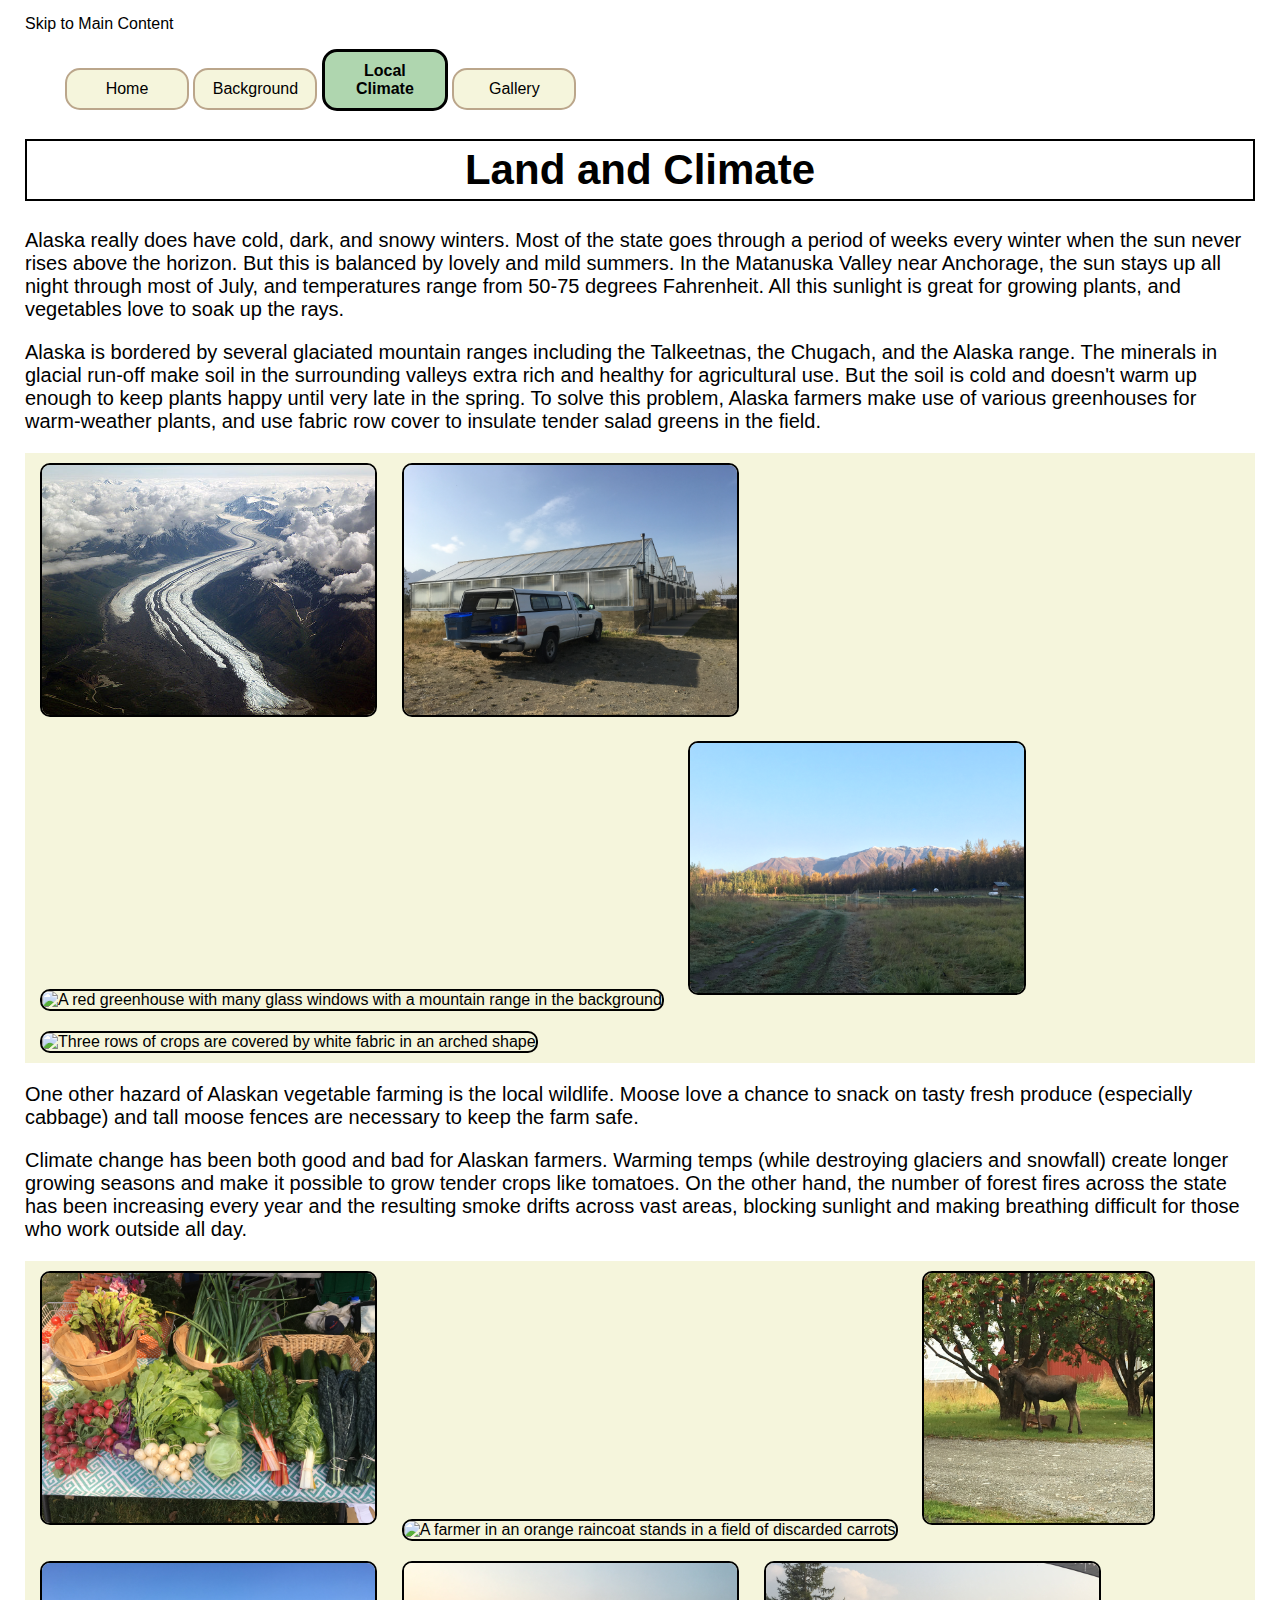
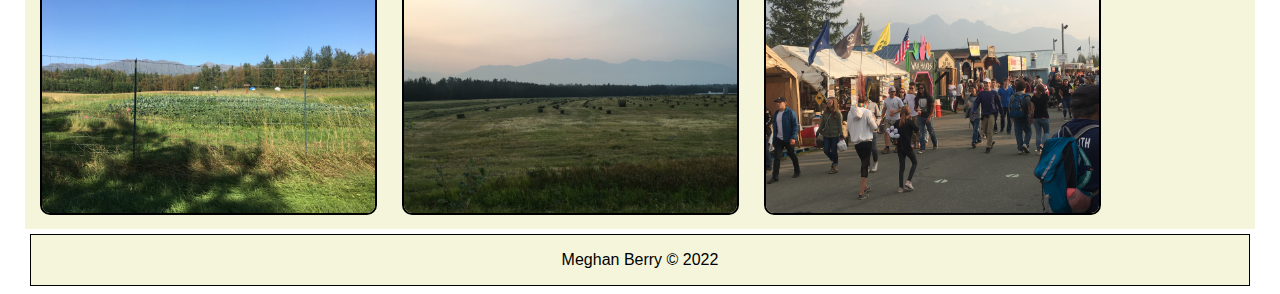
==== climate.html @ bdbbdc5f "Add files via upload" ====
<!DOCTYPE html>
<html lang="en">
<head>
    <meta charset="UTF-8">
    <title>Vegetable Farming in Alaska</title>
    <link rel="icon" href="images/ak_map.png">
    <link rel="stylesheet" href="css/style.css">
    <script src="https://kit.fontawesome.com/bde8bdeb96.js" crossorigin="anonymous"></script>
</head>

<body>
    <a href="#main">Skip to Main Content</a>
<header>
    <nav>
        <ul>
            <li><a href="index.html">Home</a></li>
            <li><a href="farmers.html">Background</a></li>
            <li class="active"><a href="climate.html">Local Climate</a></li>
            <li><a href="produce.html">Gallery</a></li>
        </ul>
    </nav>
    <h1>Land and Climate</h1>
</header>

<main id="main">
<p>Alaska really does have cold, dark, and snowy winters. Most of the state goes through a period of weeks every winter when the sun never rises above the horizon. But this is balanced by lovely and mild summers. In the Matanuska Valley near Anchorage, the sun stays up all night through most of July, and temperatures range from 50-75 degrees Fahrenheit. All this sunlight is great for growing plants, and vegetables love to soak up the rays.</p>

<p>Alaska is bordered by several glaciated mountain ranges including the Talkeetnas, the Chugach, and the Alaska range. The minerals in glacial run-off make soil in the surrounding valleys extra rich and healthy for agricultural use. But the soil is cold and doesn't warm up enough to keep plants happy until very late in the spring. To solve this problem, Alaska farmers make use of various greenhouses for warm-weather plants, and use fabric row cover to insulate tender salad greens in the field.</p>

<div class="gallery">
<img src=images/matanuska.jpg alt = 'An overhead view of a long white and grey striped glacier' width='200'/>
<img src=images/greenhouse.jpg alt = 'A white truck parked in front of a row of square glass greenhouses' width='200'/>
<img src=images/red_greenhouse.jpg alt = 'A red greenhouse with many glass windows with a mountain range in the background' width='200'/>
<img src=images/farm_view.jpg alt = 'A view of green farm fields in front of woods and snowy mountains' width='200'/>
<img src=images/row_cover.jpg alt = 'Three rows of crops are covered by white fabric in an arched shape' width='200'/>
</div>

<p>One other hazard of Alaskan vegetable farming is the local wildlife. Moose love a chance to snack on tasty fresh produce (especially cabbage) and tall moose fences are necessary to keep the farm safe.</p>

<p>Climate change has been both good and bad for Alaskan farmers. Warming temps (while destroying glaciers and snowfall) create longer growing seasons and make it possible to grow tender crops like tomatoes. On the other hand, the number of forest fires across the state has been increasing every year and the resulting smoke drifts across vast areas, blocking sunlight and making breathing difficult for those who work outside all day.</p>

<div class="gallery">
<img src=images/market_veggies.jpg alt = 'An assortment of bunched vegetables arranged on a table' width='200'/>
<img src=images/carrot_field.jpg alt = 'A farmer in an orange raincoat stands in a field of discarded carrots' width='200'/>
<img src=images/moose.jpg alt = 'A moose eats berries from an orchard tree' width='200'/>
<img src=images/moose_fence.jpg alt = 'Rows of vegetables are seen behind a tall wire fence' width='200'/>
<img src=images/wildfire_smoke.jpg alt = 'A mountain range is partially visible through heavy smoke haze' width='200'/>
<img src=images/state_fair_smoke.jpg alt = 'Crowds of people walk through a row of fair booths with a smoky sky in the background' width='200'/>
</div>
</main>

<footer>
    <p><i class="fa-solid fa-carrot"></i>Meghan Berry &copy; 2022</p>
</footer>
</body>
---- css/style.css ----
nav li {
    background-color: #f5f5dc;
    padding: 10px;
    width: 100px;
    border: 2px solid #bba68b;
    border-radius: 15px;
    display: inline-block;
    text-align: center;
}
a {
    font-family: Arial, Helvetica, sans-serif;
    color: black;
    text-decoration: none;
}
.active {
    background: #a0cea0d7;
    font-weight: bold;
    border: 3px solid black;
}
a:visited{color: black;}

body{
    background-color: white;
    font-family: Arial, Helvetica, sans-serif;
    margin-top: 15px;
    margin-left: 25px;
    margin-right: 25px;
}
h1 {
    font-size: 42px;
    text-align: center;
    padding: 5px 10px;
    border: 2px solid black;
}
h2 {
    font-size: 20px;
    font-weight: bold;
}
p {
    font-size: 20px;
}
img {
    height: 300px;
    width: auto;
    border: 2px solid black;
    border-radius: 10px;
    margin-right: 5px;
    margin-left: 15px;
    margin-top: 10px;
    margin-bottom: 10px;
}
.gallery {
    background-color: #f5f5dc;
}
.gallery img{
    height: 250px;
    width: auto;
}

.gallery img:nth-child(2n):hover {
    padding: 5px;
    border: 3px solid #a0cea0d7;
}
footer {
    background: #f5f5dc;
    margin: 5px;
    border: 1px solid black;
}
footer p {
    text-align: center;
    font-size: 16px;
    padding: 0px;
}
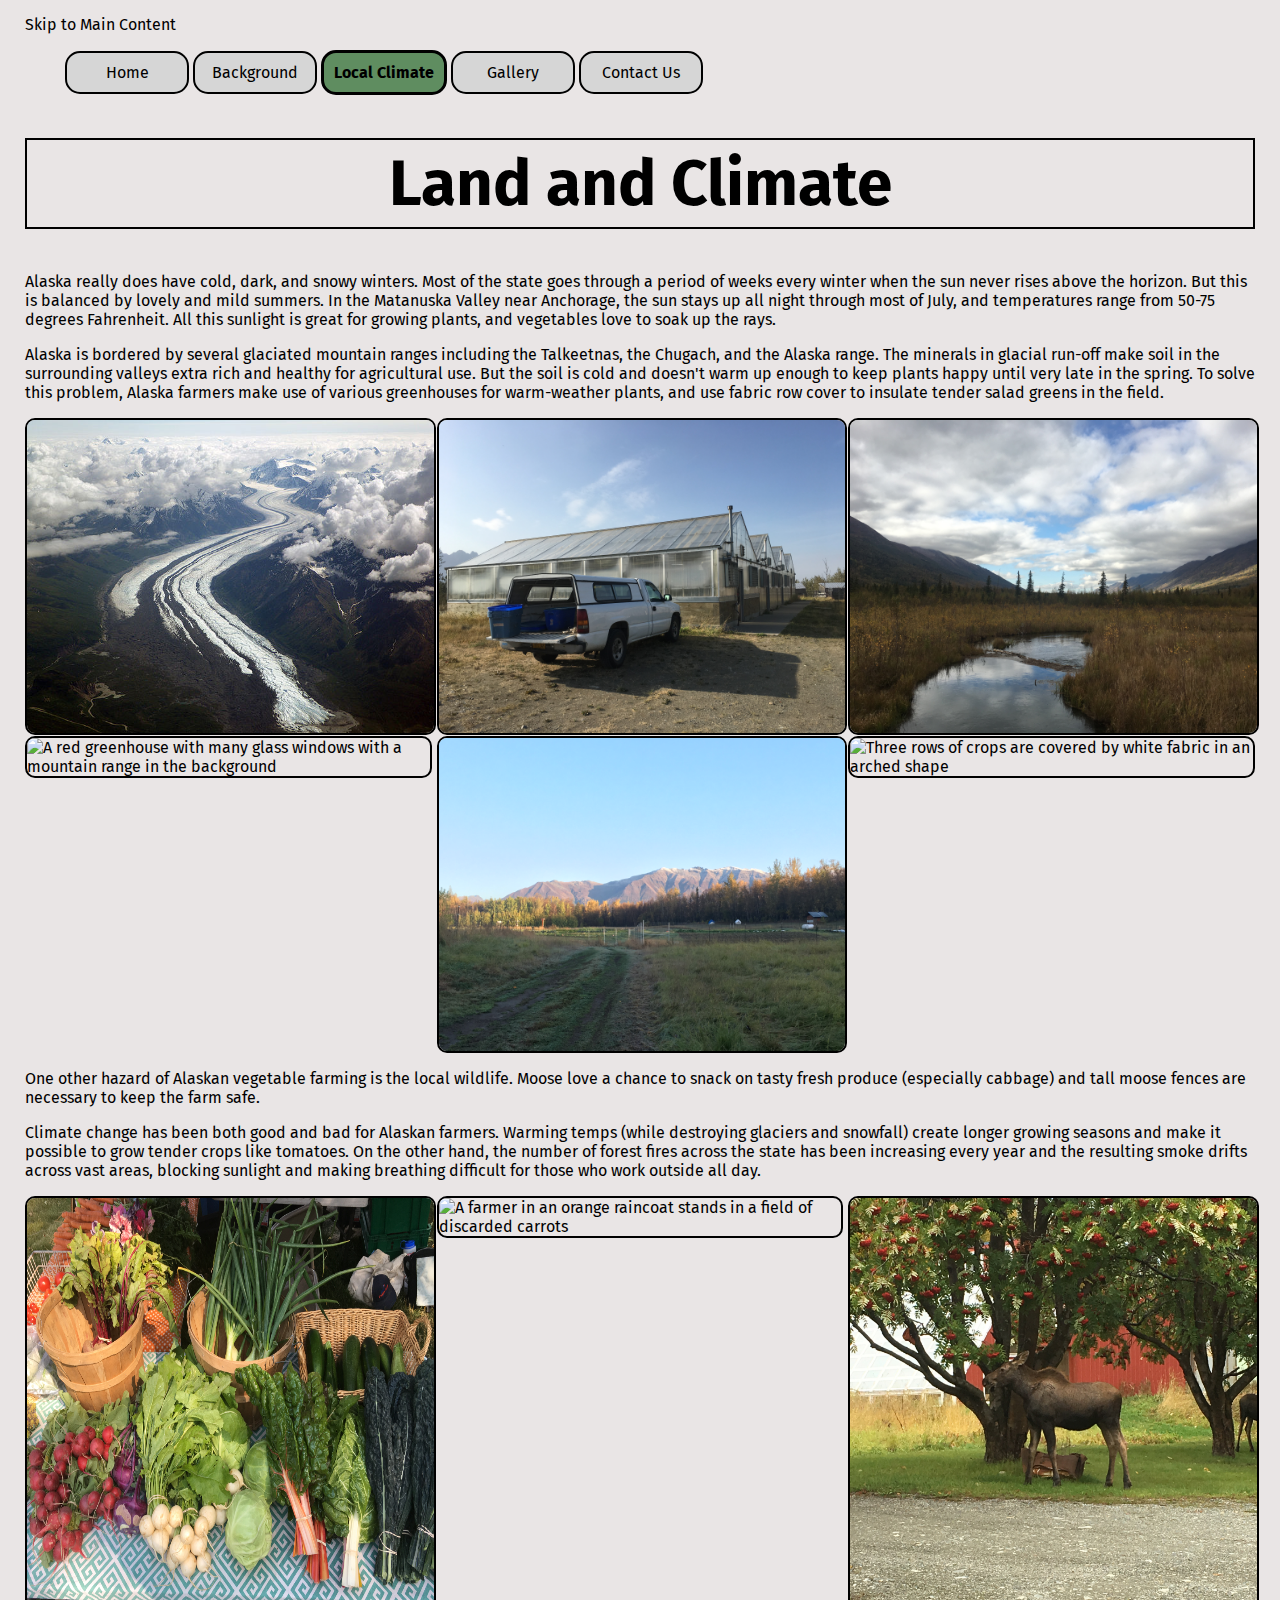
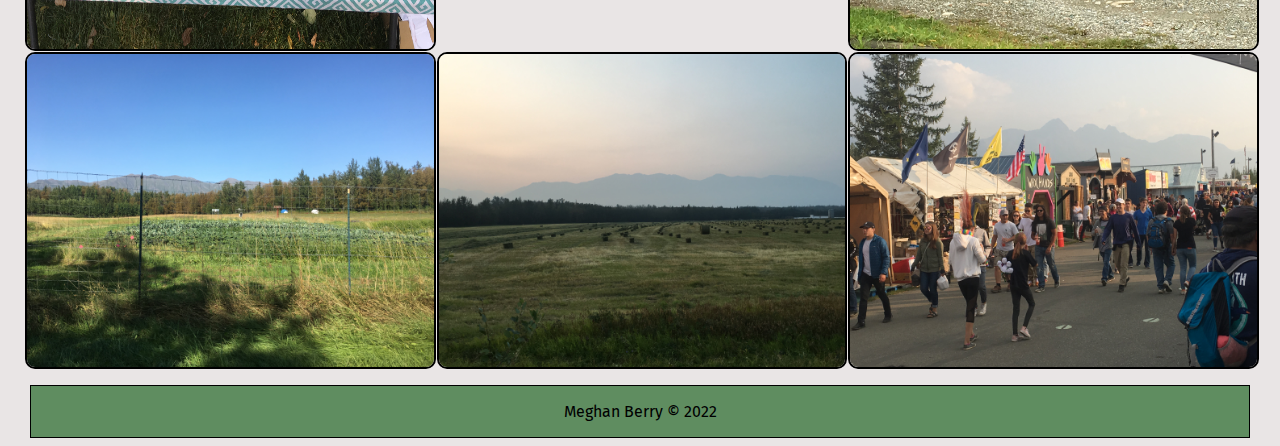
==== commit 6455514c: "Add files via upload" ====
--- a/climate.html
+++ b/climate.html
@@ -5,7 +5,18 @@
     <title>Vegetable Farming in Alaska</title>
     <link rel="icon" href="images/ak_map.png">
     <link rel="stylesheet" href="css/style.css">
+    <link rel="preconnect" href="https://fonts.googleapis.com">
+    <link rel="preconnect" href="https://fonts.gstatic.com" crossorigin>
+    <link href="https://fonts.googleapis.com/css2?family=Fira+Sans&display=swap" rel="stylesheet">
     <script src="https://kit.fontawesome.com/bde8bdeb96.js" crossorigin="anonymous"></script>
+    <script async src="https://www.googletagmanager.com/gtag/js?id=G-TWYPNZERKN"></script>
+    <script>
+    window.dataLayer = window.dataLayer || [];
+    function gtag(){dataLayer.push(arguments);}
+    gtag('js', new Date());
+    
+    gtag('config', 'G-TWYPNZERKN');
+    </script>
 </head>
 
 <body>
@@ -17,35 +28,36 @@
             <li><a href="farmers.html">Background</a></li>
             <li class="active"><a href="climate.html">Local Climate</a></li>
             <li><a href="produce.html">Gallery</a></li>
+            <li><a href="contact.html">Contact Us</a></li>
         </ul>
     </nav>
     <h1>Land and Climate</h1>
 </header>
 
 <main id="main">
-<p>Alaska really does have cold, dark, and snowy winters. Most of the state goes through a period of weeks every winter when the sun never rises above the horizon. But this is balanced by lovely and mild summers. In the Matanuska Valley near Anchorage, the sun stays up all night through most of July, and temperatures range from 50-75 degrees Fahrenheit. All this sunlight is great for growing plants, and vegetables love to soak up the rays.</p>
-
-<p>Alaska is bordered by several glaciated mountain ranges including the Talkeetnas, the Chugach, and the Alaska range. The minerals in glacial run-off make soil in the surrounding valleys extra rich and healthy for agricultural use. But the soil is cold and doesn't warm up enough to keep plants happy until very late in the spring. To solve this problem, Alaska farmers make use of various greenhouses for warm-weather plants, and use fabric row cover to insulate tender salad greens in the field.</p>
-
-<div class="gallery">
-<img src=images/matanuska.jpg alt = 'An overhead view of a long white and grey striped glacier' width='200'/>
-<img src=images/greenhouse.jpg alt = 'A white truck parked in front of a row of square glass greenhouses' width='200'/>
-<img src=images/red_greenhouse.jpg alt = 'A red greenhouse with many glass windows with a mountain range in the background' width='200'/>
-<img src=images/farm_view.jpg alt = 'A view of green farm fields in front of woods and snowy mountains' width='200'/>
-<img src=images/row_cover.jpg alt = 'Three rows of crops are covered by white fabric in an arched shape' width='200'/>
+<div>
+    <p>Alaska really does have cold, dark, and snowy winters. Most of the state goes through a period of weeks every winter when the sun never rises above the horizon. But this is balanced by lovely and mild summers. In the Matanuska Valley near Anchorage, the sun stays up all night through most of July, and temperatures range from 50-75 degrees Fahrenheit. All this sunlight is great for growing plants, and vegetables love to soak up the rays.</p>
+    <p>Alaska is bordered by several glaciated mountain ranges including the Talkeetnas, the Chugach, and the Alaska range. The minerals in glacial run-off make soil in the surrounding valleys extra rich and healthy for agricultural use. But the soil is cold and doesn't warm up enough to keep plants happy until very late in the spring. To solve this problem, Alaska farmers make use of various greenhouses for warm-weather plants, and use fabric row cover to insulate tender salad greens in the field.</p>
 </div>
-
-<p>One other hazard of Alaskan vegetable farming is the local wildlife. Moose love a chance to snack on tasty fresh produce (especially cabbage) and tall moose fences are necessary to keep the farm safe.</p>
-
-<p>Climate change has been both good and bad for Alaskan farmers. Warming temps (while destroying glaciers and snowfall) create longer growing seasons and make it possible to grow tender crops like tomatoes. On the other hand, the number of forest fires across the state has been increasing every year and the resulting smoke drifts across vast areas, blocking sunlight and making breathing difficult for those who work outside all day.</p>
-
-<div class="gallery">
-<img src=images/market_veggies.jpg alt = 'An assortment of bunched vegetables arranged on a table' width='200'/>
-<img src=images/carrot_field.jpg alt = 'A farmer in an orange raincoat stands in a field of discarded carrots' width='200'/>
-<img src=images/moose.jpg alt = 'A moose eats berries from an orchard tree' width='200'/>
-<img src=images/moose_fence.jpg alt = 'Rows of vegetables are seen behind a tall wire fence' width='200'/>
-<img src=images/wildfire_smoke.jpg alt = 'A mountain range is partially visible through heavy smoke haze' width='200'/>
-<img src=images/state_fair_smoke.jpg alt = 'Crowds of people walk through a row of fair booths with a smoky sky in the background' width='200'/>
+<div class="grid-gallery">
+    <div><img src=images/matanuska.jpg alt = 'An overhead view of a long white and grey striped glacier' width='200'/></div>
+    <div><img src=images/greenhouse.jpg alt = 'A white truck parked in front of a row of square glass greenhouses' width='200'/></div>
+    <div><img src=images/mountains.jpg alt = 'Image shows a creek running through a valley with green mountains on either side' width='200'/></div>
+    <div><img src=images/red_greenhouse.jpg alt = 'A red greenhouse with many glass windows with a mountain range in the background' width='200'/></div>
+    <div><img src=images/farm_view.jpg alt = 'A view of green farm fields in front of woods and snowy mountains' width='200'/></div>
+    <div><img src=images/row_cover.jpg alt = 'Three rows of crops are covered by white fabric in an arched shape' width='200'/></div>
+</div>
+<div>
+    <p>One other hazard of Alaskan vegetable farming is the local wildlife. Moose love a chance to snack on tasty fresh produce (especially cabbage) and tall moose fences are necessary to keep the farm safe.</p>
+    <p>Climate change has been both good and bad for Alaskan farmers. Warming temps (while destroying glaciers and snowfall) create longer growing seasons and make it possible to grow tender crops like tomatoes. On the other hand, the number of forest fires across the state has been increasing every year and the resulting smoke drifts across vast areas, blocking sunlight and making breathing difficult for those who work outside all day.</p>
+</div>
+<div class="grid-gallery">
+    <div class="A"><img src=images/market_veggies.jpg alt = 'An assortment of bunched vegetables arranged on a table' width='200'/></div>
+    <div class="B"><img src=images/carrot_field.jpg alt = 'A farmer in an orange raincoat stands in a field of discarded carrots' width='200'/></div>
+    <div class="C"><img src=images/moose.jpg alt = 'A moose eats berries from an orchard tree' width='200'/></div>
+    <div class="D"><img src=images/moose_fence.jpg alt = 'Rows of vegetables are seen behind a tall wire fence' width='200'/></div>
+    <div class="E"><img src=images/wildfire_smoke.jpg alt = 'A mountain range is partially visible through heavy smoke haze' width='200'/></div>
+    <div class="F"><img src=images/state_fair_smoke.jpg alt = 'Crowds of people walk through a row of fair booths with a smoky sky in the background' width='200'/></div>
 </div>
 </main>
 
--- a/css/style.css
+++ b/css/style.css
@@ -1,53 +1,51 @@
 nav li {
-    background-color: #f5f5dc;
+    background-color: #d6d6d6;
     padding: 10px;
     width: 100px;
-    border: 2px solid #bba68b;
+    border: 2px solid black;
     border-radius: 15px;
     display: inline-block;
     text-align: center;
 }
 a {
-    font-family: Arial, Helvetica, sans-serif;
+    font-family: "Fira Sans", sans-serif;
     color: black;
     text-decoration: none;
 }
 .active {
-    background: #a0cea0d7;
+    background: #5f8d60;
     font-weight: bold;
     border: 3px solid black;
 }
 a:visited{color: black;}
 
 body{
-    background-color: white;
-    font-family: Arial, Helvetica, sans-serif;
+    background-color: #e9e5e5;
+    font-family: "Fira Sans", sans-serif;
     margin-top: 15px;
     margin-left: 25px;
     margin-right: 25px;
 }
 h1 {
-    font-size: 42px;
+    font-size: 4em;
     text-align: center;
     padding: 5px 10px;
     border: 2px solid black;
+    color: black
 }
 h2 {
-    font-size: 20px;
+    font-size: 2em;
     font-weight: bold;
 }
 p {
-    font-size: 20px;
+    font-size: 1em;
 }
 img {
     height: 300px;
     width: auto;
     border: 2px solid black;
     border-radius: 10px;
-    margin-right: 5px;
-    margin-left: 15px;
-    margin-top: 10px;
-    margin-bottom: 10px;
+    margin: 10px 5px 10px 5px;
 }
 .gallery {
     background-color: #f5f5dc;
@@ -56,13 +54,12 @@
     height: 250px;
     width: auto;
 }
-
 .gallery img:nth-child(2n):hover {
     padding: 5px;
-    border: 3px solid #a0cea0d7;
+    border: 3px solid #92c12e;
 }
 footer {
-    background: #f5f5dc;
+    background: #5f8d60;
     margin: 5px;
     border: 1px solid black;
 }
@@ -70,4 +67,74 @@
     text-align: center;
     font-size: 16px;
     padding: 0px;
+}
+.header {
+    background-image: url("../images/mountains.jpg");
+    background-color: #e9e5e5;
+    background-attachment: initial;
+    background-position: center;
+    background-repeat: no-repeat;
+    background-size: cover;
+    border-radius: 10px;
+    min-height: 400px;
+}
+.header h1 {
+    border: none;
+    color: #3e3465;
+    padding: 50px 0;
+}
+legend {
+    font-size: 2em;
+    font-weight: bold;
+}
+input {
+    /* width: 100%; */
+  padding: 12px 20px;
+  margin: 8px 0;
+  display: inline-block;
+  border: 1px solid #3e3465;
+  box-sizing: border-box;
+}
+input[type=radio] {
+    width: 5%;
+}
+input[type=text] {
+    width: 100%;
+}
+input[type=submit] {
+    background-color: #3e3465;
+  color: white;
+  padding: 14px 20px;
+  margin: 8px 0;
+  border: none;
+  width: 100%;
+  font-size: 2em;
+}
+/* @media screen and (max-width: 770px) { */
+form {
+    width: 80%;
+    margin: 0 auto;
+}
+.grid-gallery {
+    margin-bottom: 20px;
+    display: grid;
+    grid-template-columns: 1fr 1fr 1fr;
+    column-gap: 5px;
+    row-gap: 5px;
+    justify-items: center;
+}
+/* .gallery-two {
+    margin-bottom: 20px;
+    display: grid;
+    grid-template-columns: repeat(6, 1fr);
+    column-gap: 5px;
+    row-gap: 5px;
+    justify-items: center; */
+
+.grid-gallery img {
+    margin: 0px;
+    width: 100%;
+    height: 100%;
+    overflow: hidden;
+}
 }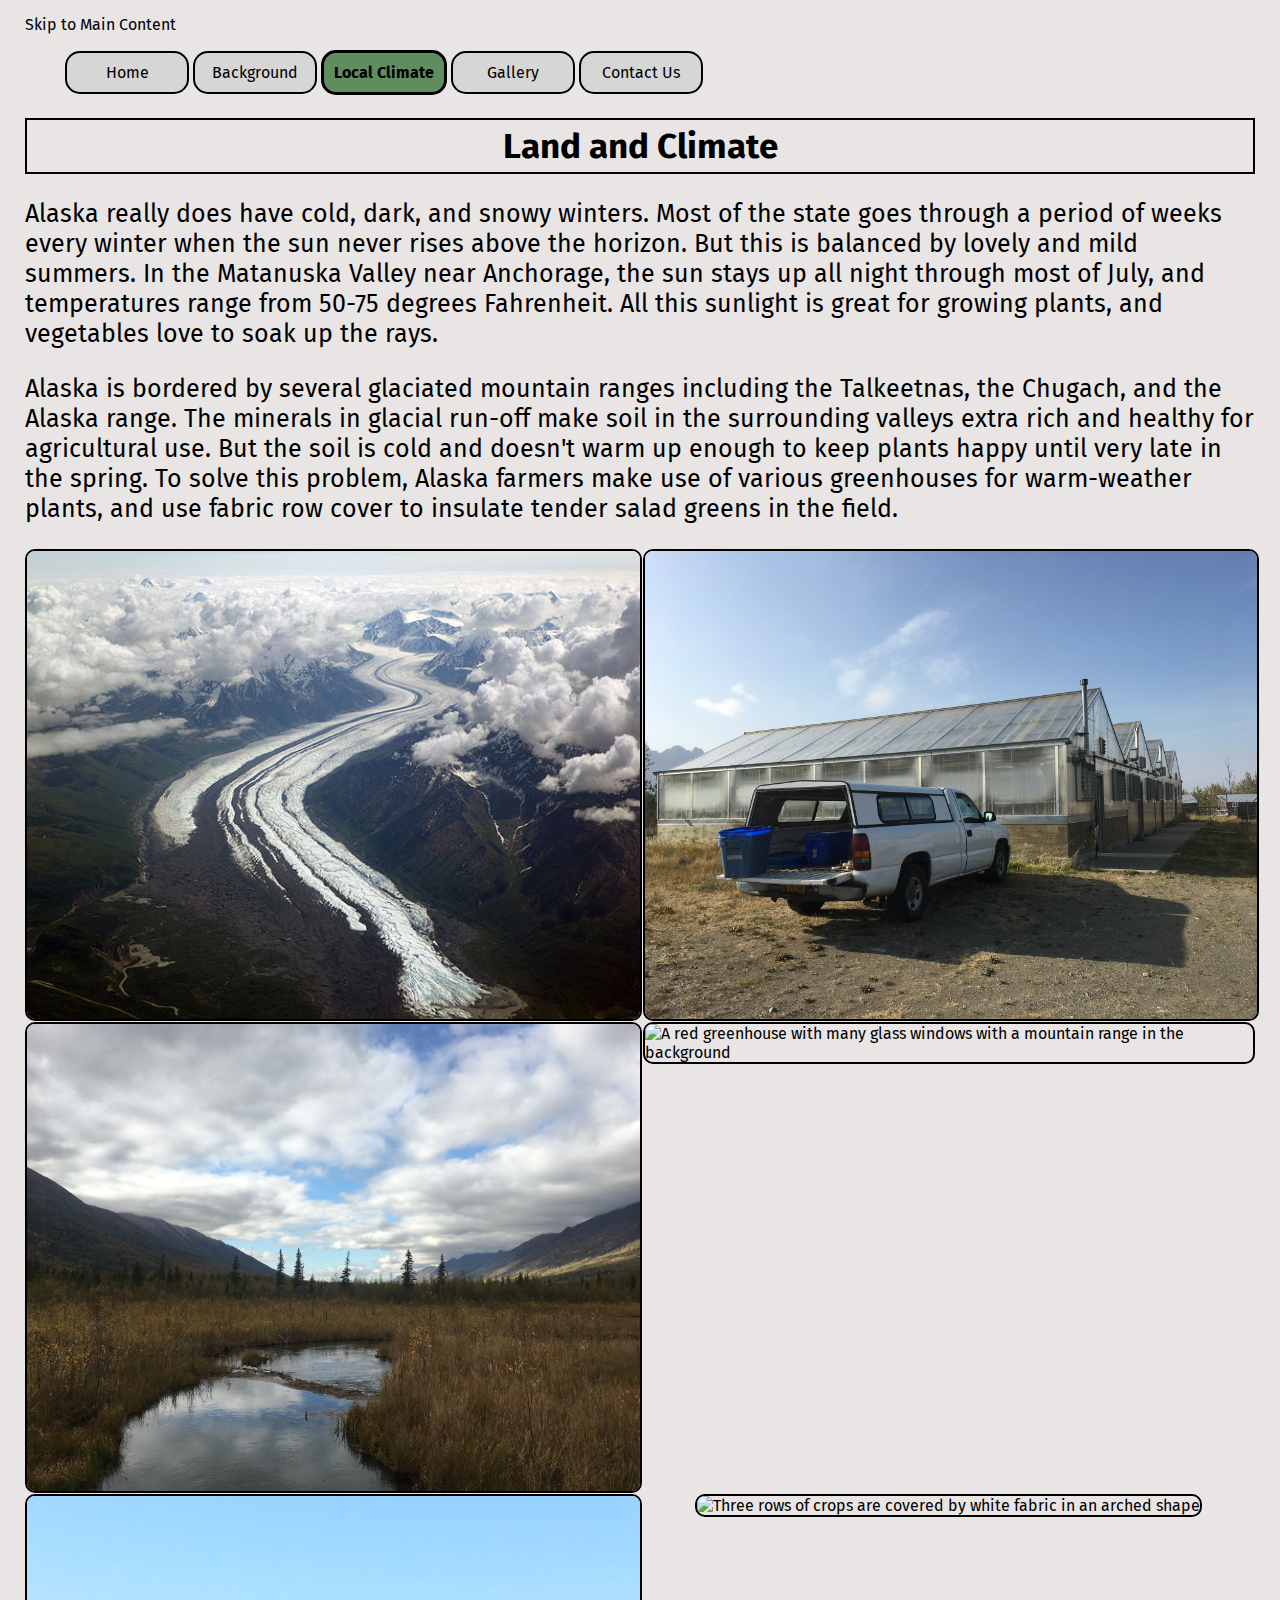
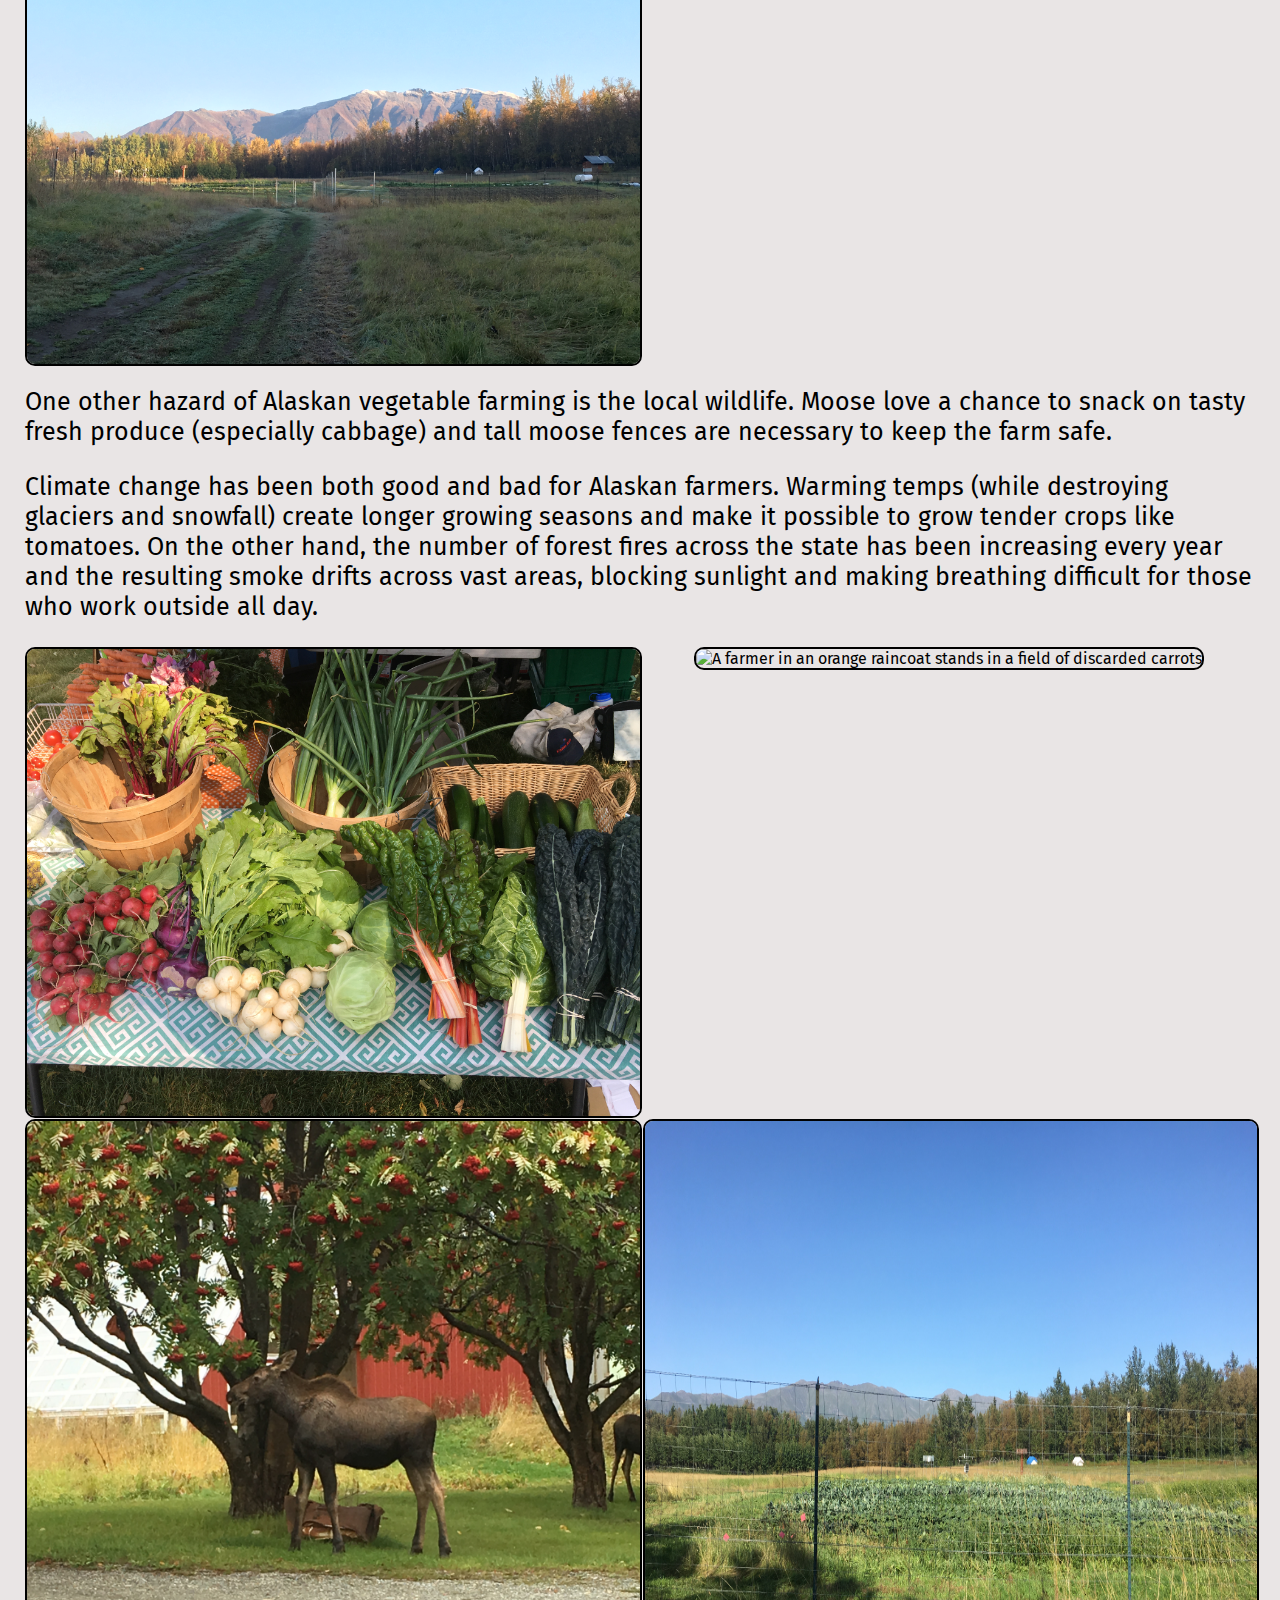
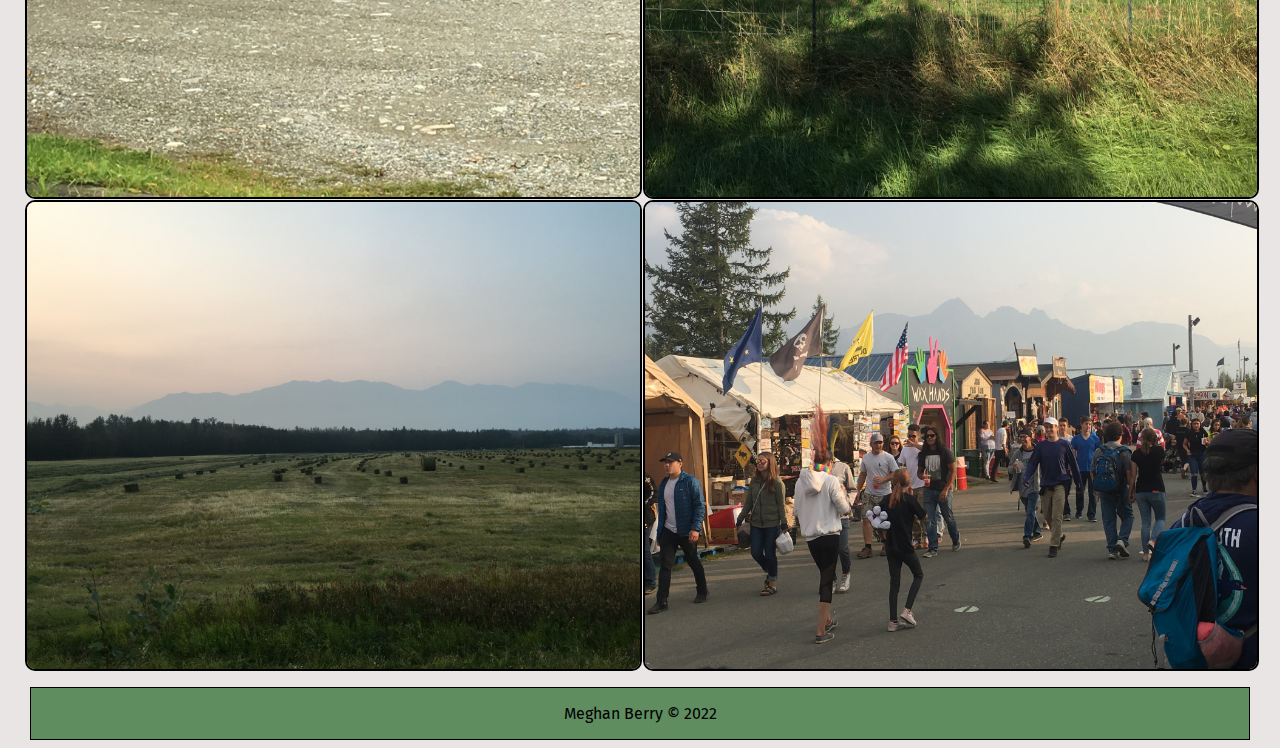
==== commit 14c7b43b: "Add files via upload" ====
--- a/climate.html
+++ b/climate.html
@@ -2,6 +2,7 @@
 <html lang="en">
 <head>
     <meta charset="UTF-8">
+    <meta name="viewport" content="width=device-width, initial-scale=1.0">
     <title>Vegetable Farming in Alaska</title>
     <link rel="icon" href="images/ak_map.png">
     <link rel="stylesheet" href="css/style.css">
--- a/css/style.css
+++ b/css/style.css
@@ -1,3 +1,4 @@
+/* nav styling */
 nav li {
     background-color: #d6d6d6;
     padding: 10px;
@@ -19,6 +20,7 @@
 }
 a:visited{color: black;}
 
+/* body text and galleries */
 body{
     background-color: #e9e5e5;
     font-family: "Fira Sans", sans-serif;
@@ -27,7 +29,7 @@
     margin-right: 25px;
 }
 h1 {
-    font-size: 4em;
+    font-size: 35px;
     text-align: center;
     padding: 5px 10px;
     border: 2px solid black;
@@ -38,7 +40,7 @@
     font-weight: bold;
 }
 p {
-    font-size: 1em;
+    font-size: 25px;
 }
 img {
     height: 300px;
@@ -47,12 +49,21 @@
     border-radius: 10px;
     margin: 10px 5px 10px 5px;
 }
+.top {
+    display: block;
+    margin-left: auto;
+    margin-right: auto;
+    height: 400px;
+}
 .gallery {
     background-color: #f5f5dc;
+    margin-top: 20px;
 }
 .gallery img{
+    display: block;
     height: 250px;
     width: auto;
+    margin: 3px auto 3px auto;
 }
 .gallery img:nth-child(2n):hover {
     padding: 5px;
@@ -83,6 +94,12 @@
     color: #3e3465;
     padding: 50px 0;
 }
+.video {
+    display: flex;
+    justify-content: center;
+}
+
+/* form styling */
 legend {
     font-size: 2em;
     font-weight: bold;
@@ -105,36 +122,70 @@
     background-color: #3e3465;
   color: white;
   padding: 14px 20px;
-  margin: 8px 0;
+  margin: 0px;
   border: none;
   width: 100%;
   font-size: 2em;
 }
-/* @media screen and (max-width: 770px) { */
 form {
-    width: 80%;
+    width: auto;
     margin: 0 auto;
 }
+
+/* grid for climate page */
 .grid-gallery {
     margin-bottom: 20px;
     display: grid;
-    grid-template-columns: 1fr 1fr 1fr;
+    grid-template-columns: 1fr 1fr;
     column-gap: 5px;
     row-gap: 5px;
     justify-items: center;
 }
-/* .gallery-two {
-    margin-bottom: 20px;
-    display: grid;
-    grid-template-columns: repeat(6, 1fr);
-    column-gap: 5px;
-    row-gap: 5px;
-    justify-items: center; */
-
 .grid-gallery img {
     margin: 0px;
     width: 100%;
     height: 100%;
     overflow: hidden;
 }
+
+/* flex for produce gallery page */
+.flex-gallery {
+    display: flex;
+    flex-direction: row;
+    flex-wrap: nowrap;
+    justify-content: space-around;
+}
+.flex-gallery img {
+    min-width: 0;
+    height: 25vh;
+    margin: 1px;
+}
+
+/* animations */
+@keyframes fade {
+    0% {opacity:0;}
+    25% {opacity:.5;}
+    50% {opacity:.75;}
+    100% {opacity:1;}
+}
+@keyframes grow {
+    from {font-size: 5px;}
+    to {font-size: 35px;}
+    0% {opacity:0;}
+    25% {opacity:.5;}
+    50% {opacity:.75;}
+    100% {opacity:1;}
+}
+#animate {
+    animation: fade 6s 1;
+}
+#grow {
+    animation: grow 6s 1;
+}
+
+/* media queries */
+@media screen and (prefers-reduced-motion: reduce) {
+    #animate, #grow {
+        animation: none;
+    }
 }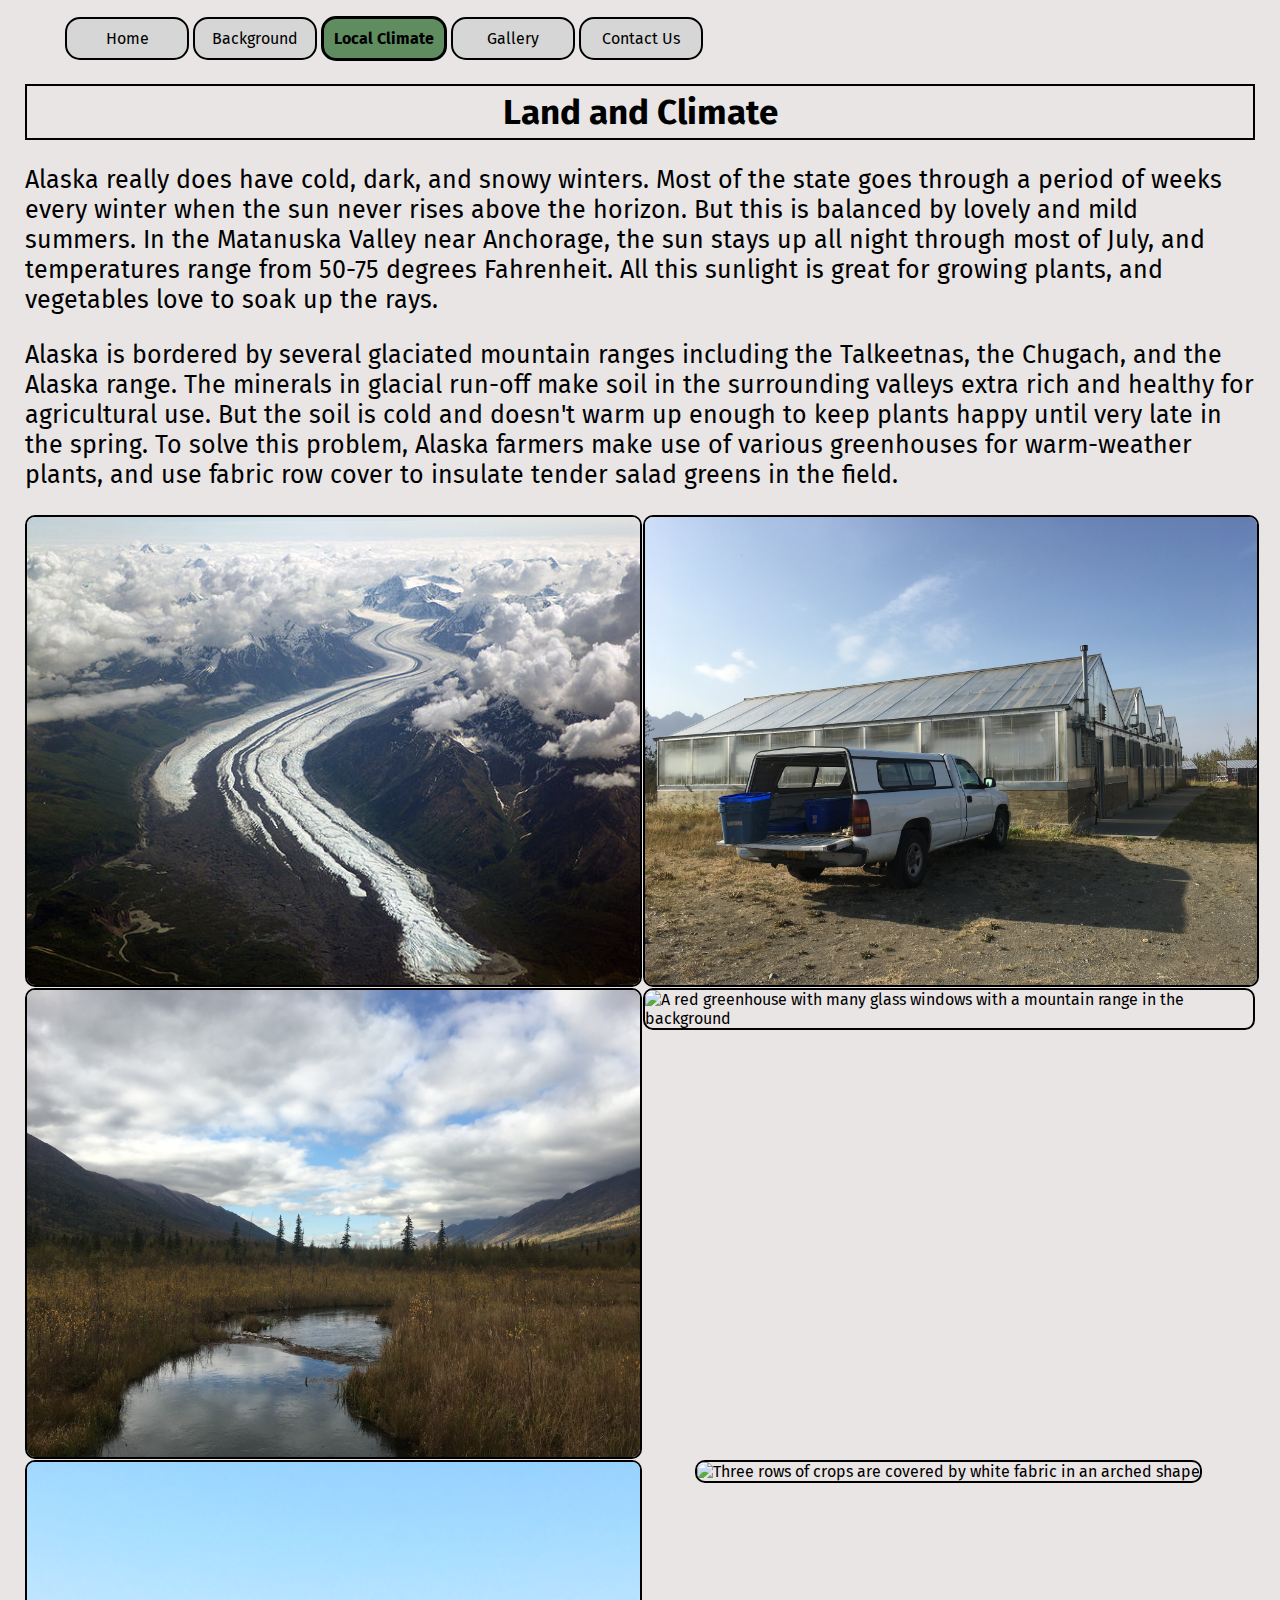
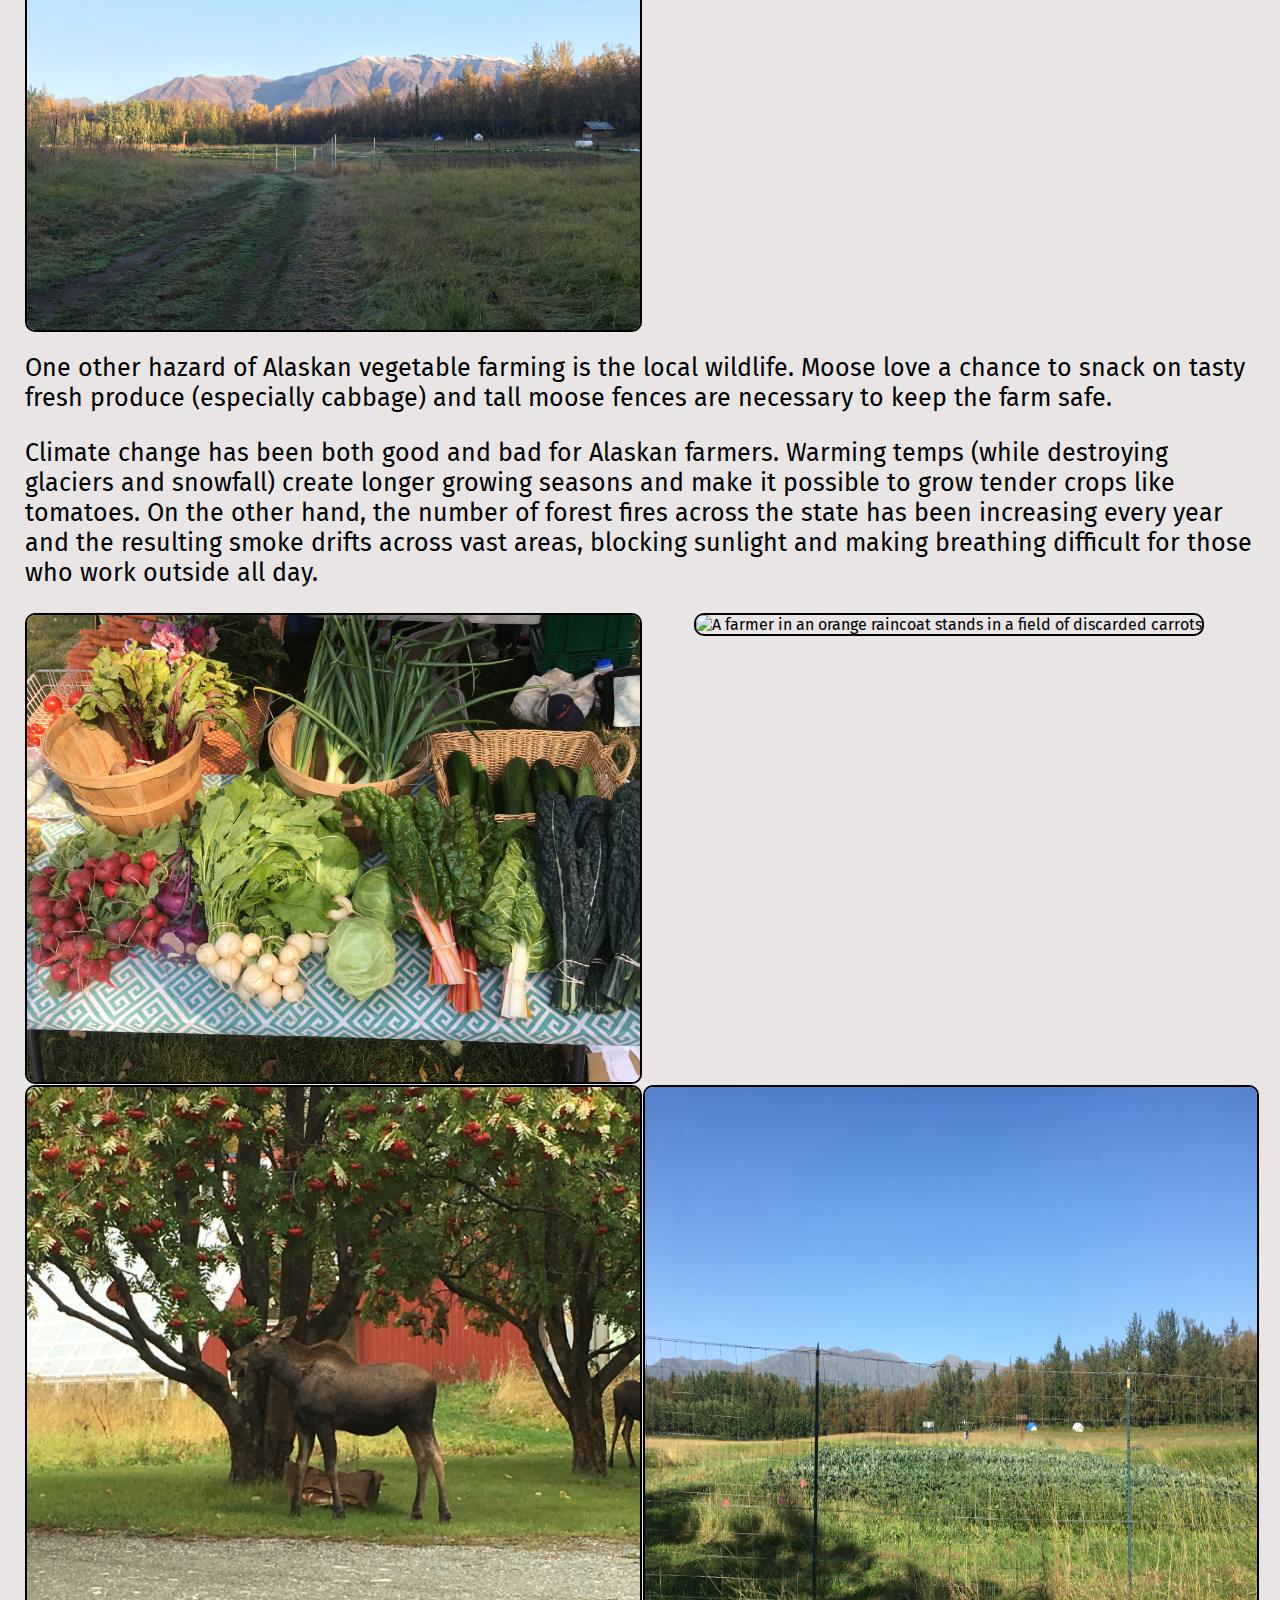
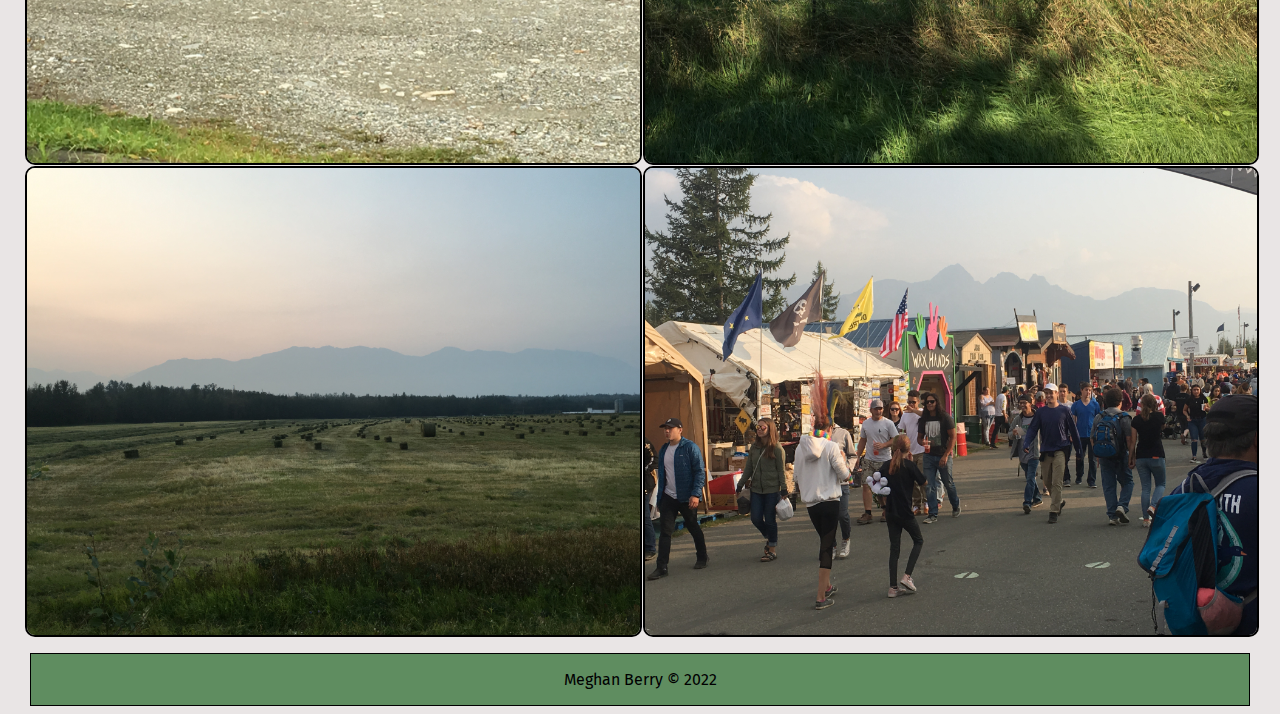
==== commit b6e095d3: "Add files via upload" ====
--- a/climate.html
+++ b/climate.html
@@ -21,7 +21,7 @@
 </head>
 
 <body>
-    <a href="#main">Skip to Main Content</a>
+    <a class="skip" href="#main">Skip to Main Content</a>
 <header>
     <nav>
         <ul>
--- a/css/style.css
+++ b/css/style.css
@@ -12,6 +12,10 @@
     font-family: "Fira Sans", sans-serif;
     color: black;
     text-decoration: none;
+}
+a.skip {
+    position: absolute;
+    left: -500px;
 }
 .active {
     background: #5f8d60;
